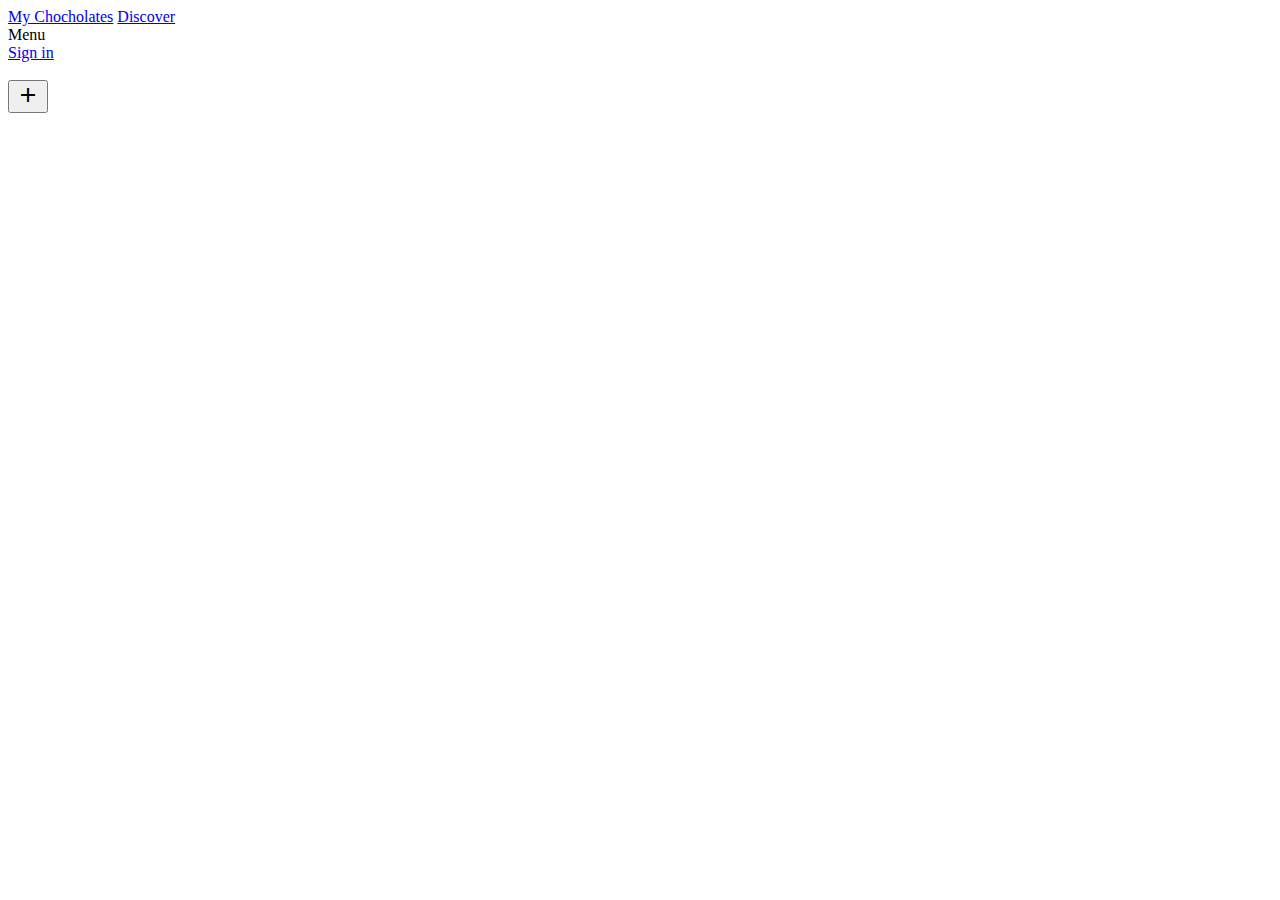
==== discover.html @ 986da439 "Added Lambda code" ====
<!DOCTYPE html>
<html>
  <head>
    <meta charset="UTF-8">
    <meta name="description" content="Chzklkt - Keeping Your Chocolate in Day">
    <meta name="keywords" content="HTML,CSS,XML,JavaScript">
    <meta name="author" content="Matsuru Hoshi">
    <meta name="date" content="Jan 2020">
    <meta name="viewport" content="width=device-width, initial-scale=1.0">
    
    <!--Google's MDL-->
    <link rel="stylesheet" href="https://fonts.googleapis.com/icon?family=Material+Icons">
    <link rel="stylesheet" href="https://code.getmdl.io/1.3.0/material.amber-orange.min.css" /> 
    <script defer src="https://code.getmdl.io/1.3.0/material.min.js"></script>
    
        <!--Cognito & JavaScript-->
  	<script src="https://code.jquery.com/jquery-3.4.1.min.js"></script>
  	<script src="js/amazon-cognito-auth.min.js"></script>
  	<script src="https://sdk.amazonaws.com/js/aws-sdk-2.596.0.min.js"></script> 
  	<script src="./js/amazon-cognito-identity.min.js"></script>   
  	<script src="./js/config.js"></script>
  	<script type="text/javascript" src="./js/discover.js"></script>
  	
    <title>Chzklkt</title>
  </head>
  
  <body>
  <!-- Simple header with fixed tabs. -->
    <div class="mdl-layout mdl-js-layout mdl-layout--fixed-header
                mdl-layout--fixed-tabs">
      <header class="mdl-layout__header">
        <div class="mdl-layout__header-row">
          <!-- Title -->
          <span class="mdl-layout-title"></span>
        </div>
        <!-- Tabs -->
        <div class="mdl-layout__tab-bar mdl-js-ripple-effect">
          <!--<a href="#fixed-tab-1" class="mdl-layout__tab is-active">Tab 1</a>-->
          <a href="./my-chocolates.html" class="mdl-layout__tab">My Chocholates</a>
          <a href="./discover.html" class="mdl-layout__tab">Discover</a>
        </div>
      </header>
      <div class="mdl-layout__drawer">
        <span class="mdl-layout-title">Menu</span>
        <nav class="mdl-navigation">
          <a class="mdl-navigation__link" href="./sign-in.html">Sign in</a>
        </nav>
      </div>
      
      <br>
      <div class="container">
        <div>
          <!-- Colored FAB button with ripple -->
          <button class="mdl-button mdl-js-button mdl-button--fab mdl-js-ripple-effect mdl-button--colored" onclick="add();">
            <i class="material-icons">add</i>
          </button>
        </div>
        <div>
        <h1></h1>
          <div id="text">
            <p></p>
          </div>
        </div>
      </div>
      
      <main class="mdl-layout__content">
        <!--<section class="mdl-layout__tab-panel is-active" id="fixed-tab-1">
          <div class="page-content"><!-- Your content goes here</div>
        </section>-->
        <!--<section class="mdl-layout__tab-panel" id="fixed-tab-2">
          <div class="page-content"></div>
        </section>
        <section class="mdl-layout__tab-panel" id="fixed-tab-3">
          <div class="page-content">
            <!-- Your content goes here -->
          </div>
        </section>
      </main>
    </div>
    
    <!--Get below the nav menu at the top-->
    <br><br><br><br><br><br><br><br>


  
  <!-- Raised button with ripple -->
  <!--<button class="mdl-button mdl-js-button mdl-button--raised mdl-js-ripple-effect" onclick="add()">
    Button
  </button>
  
  <button onclick="add();">hi</button>
  
  <div class="mdl-card__actions mdl-card--border">
    <button class="mdl-button mdl-button--colored mdl-js-button mdl-js-ripple-effect" onclick="add()">Log in</button>
  </div>-->



  </body>
  <!--<script>
    window.onload = function() {
      const temp_var = getChocolateNumber();
    }
  </script>-->
</html>
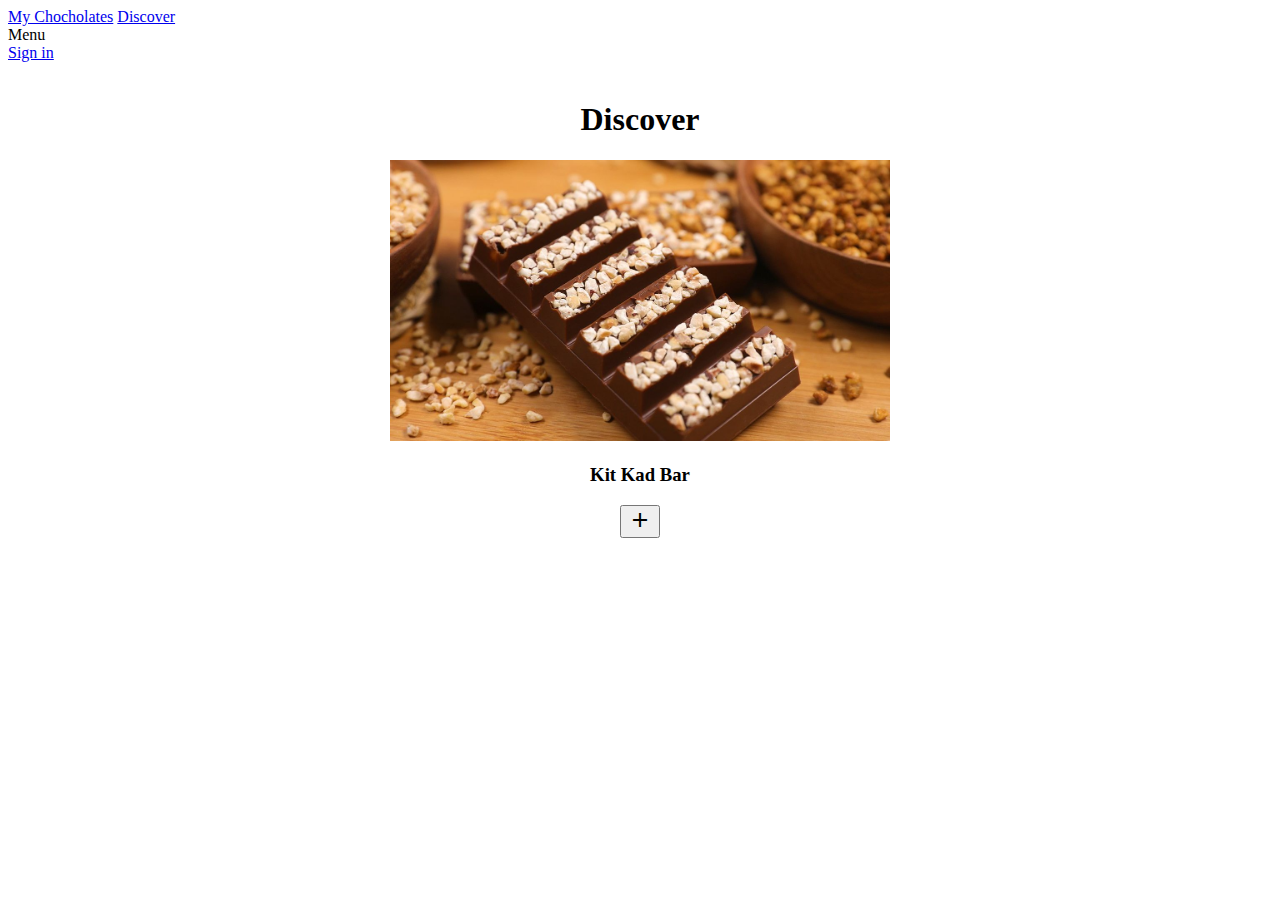
==== commit 42a0aef9: "everything" ====
--- a/discover.html
+++ b/discover.html
@@ -10,7 +10,7 @@
     
     <!--Google's MDL-->
     <link rel="stylesheet" href="https://fonts.googleapis.com/icon?family=Material+Icons">
-    <link rel="stylesheet" href="https://code.getmdl.io/1.3.0/material.amber-orange.min.css" /> 
+    <link rel="stylesheet" href="https://code.getmdl.io/1.3.0/material.pink-purple.min.css" />  
     <script defer src="https://code.getmdl.io/1.3.0/material.min.js"></script>
     
         <!--Cognito & JavaScript-->
@@ -48,15 +48,18 @@
       </div>
       
       <br>
-      <div class="container">
+      <div class="container" style="text-align:center">
         <div>
           <!-- Colored FAB button with ripple -->
+          <h1>Discover</h1>
+          <img src="./images/kit-kat.jpg" alt="Kit-Kat Bar" style="width:500;height:281.25px;">
+          <br>
+          <h3>Kit Kad Bar</h3>
           <button class="mdl-button mdl-js-button mdl-button--fab mdl-js-ripple-effect mdl-button--colored" onclick="add();">
             <i class="material-icons">add</i>
           </button>
         </div>
         <div>
-        <h1></h1>
           <div id="text">
             <p></p>
           </div>
